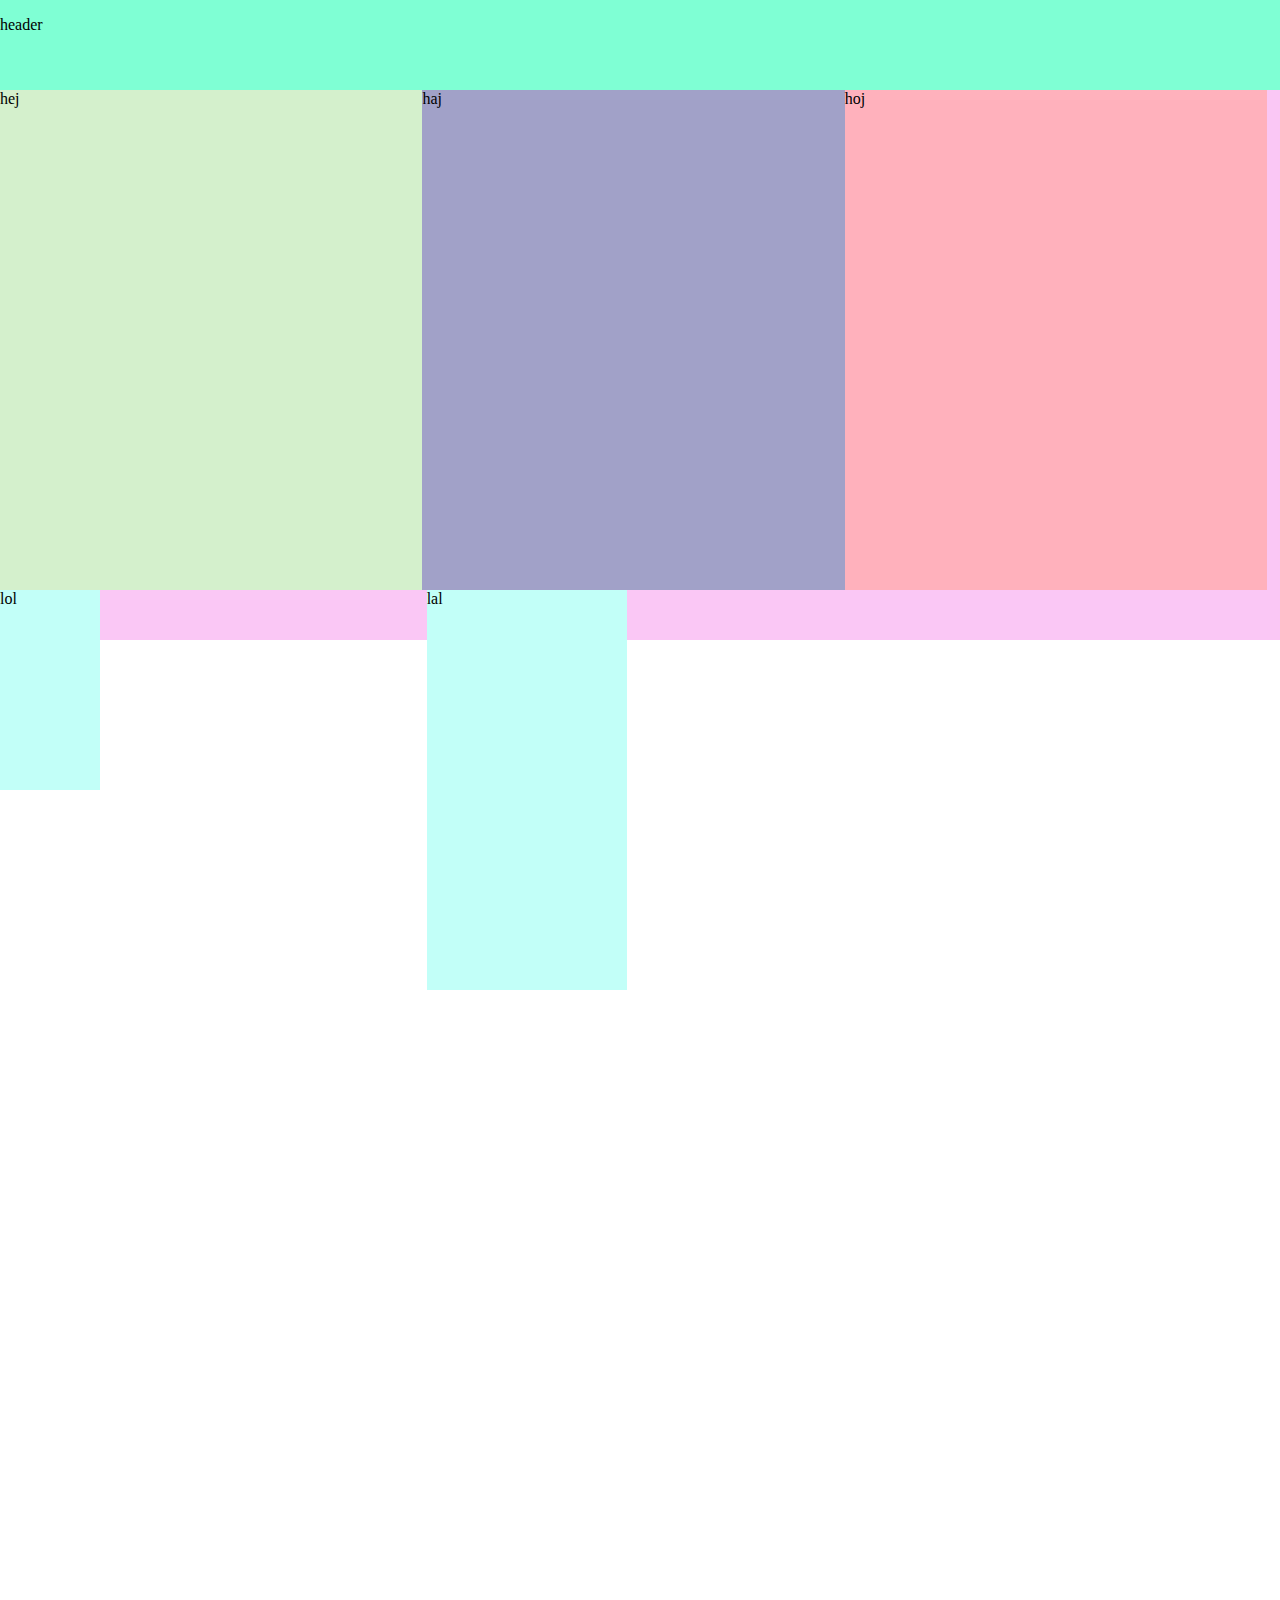
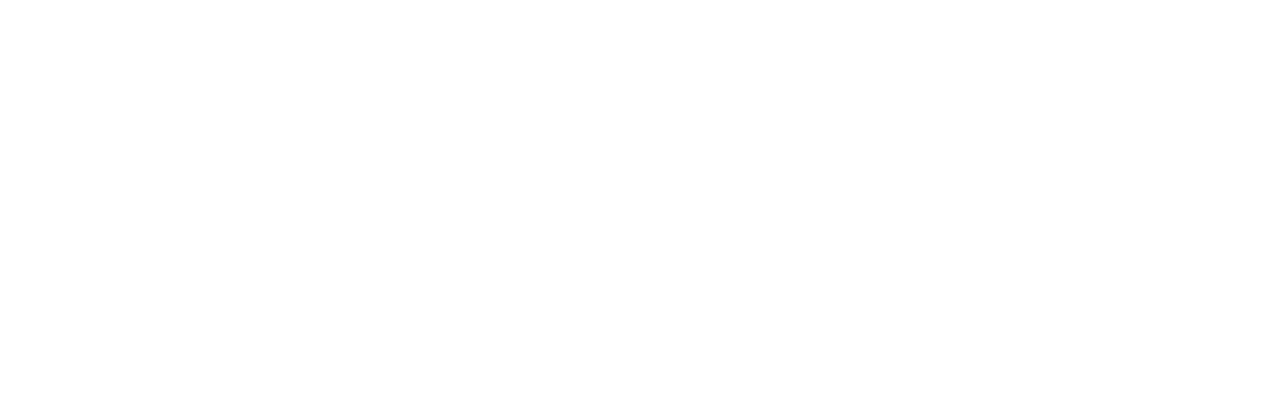
==== index.html @ 77cdb6f2 "vecka 8" ====
<!-- Denna fil skall alltid heta index.html och är den första filen på en hemsida -->
<!DOCTYPE html>
<html lang="en">
<head>
    <meta charset="UTF-8">
    <meta http-equiv="X-UA-Compatible" content="IE=edge">
    <meta name="viewport" content="width=device-width, initial-scale=1.0">
    <title>startsida</title>
    <link rel="stylesheet" href="css/style.css">
</head>
<body>
    

    <div id="wrapper">
        <header>
            <p>header</p>
    </header>
        <main>
            <section id="sec1">hej</section>
            <section id="sec2">haj</section>
            <section id="sec3">hoj</section>
        </main>

        <section id="sec4">lol</section>
        <section id="sec5">lal</section>
    </div>
</body>
</html>
---- css/style.css ----
/* Denna fil skall innehålla din CSS kod */
header {
    background-color: aquamarine;
    height: 90px;
    width: 100%;
    grid-area: hd;
}

#wrapper {
    display: grid;
    background-color: rgb(250, 199, 245);
    height: 640px;
    width: 100%;
    padding: 0;
    margin: 0;
    grid-template-areas:
    'hd hd hd' 
    'mn mn mn';
}

body {
    padding: 0;
    margin: 0;
    height: 2000px;
}

main {
    display: flex;
    grid-area: mn;
    width: 100%;
    padding: 0;
    margin: 0;
}

#sec1 {
    grid-area: sec1;
    height: 500px;
    width: 33%;
    background-color: rgb(212, 240, 204);
}

#sec2 {
    grid-area: sec2;
    height: 500px;
    width: 33%;
    background-color: rgb(161, 161, 200);
}

#sec3 {
    grid-area: sec3;
    height: 500px;
    width: 33%;
    background-color: rgb(255, 177, 188);
}

#sec4 {
    height: 200px;
    width: 100px;
    background-color: rgb(194, 255, 248);
}

#sec5 {
    height: 400px;
    width: 200px;
    background-color: rgb(194, 255, 248);
}
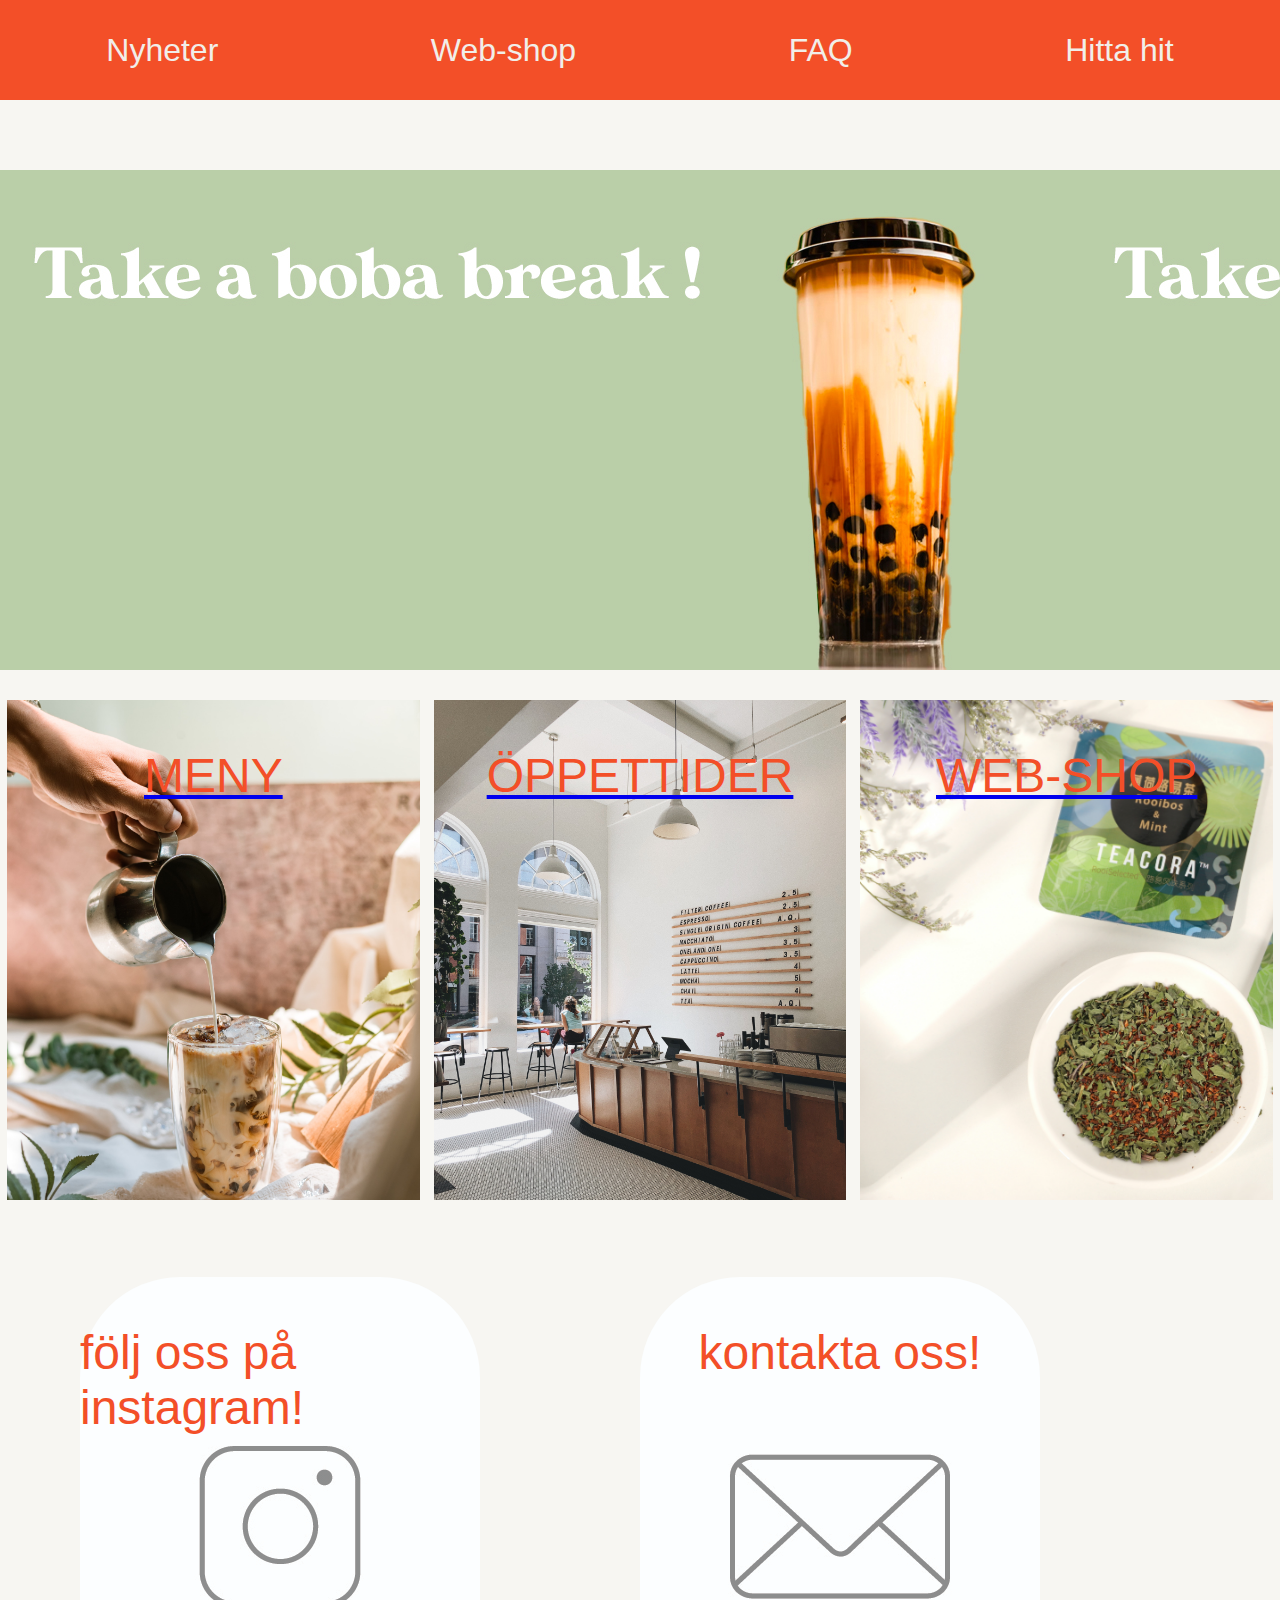
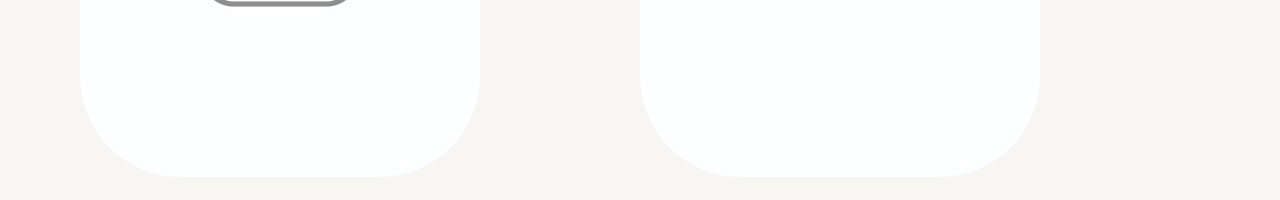
==== commit 34e2cd83: "28/2" ====
--- a/index.html
+++ b/index.html
@@ -13,16 +13,37 @@
 
     <div id="wrapper">
         <header>
-            <p>header</p>
+            <p id="hd" class="hover">Nyheter</p>
+            <p id="hd" class="hover">Web-shop</p>
+            <p id="hd" class="hover">FAQ</p>
+            <p id="hd" class="hover">Hitta hit</p>
     </header>
         <main>
-            <section id="sec1">hej</section>
-            <section id="sec2">haj</section>
-            <section id="sec3">hoj</section>
+            <section id="sec1">
+                <a href="meny.html">
+                    <p class="hover">MENY</p>
+                </a>
+            </section>
+            <section id="sec2">
+                <a href="butik.html">
+                    <p class="hover"> ÖPPETTIDER</p>
+                </a>
+            </section>
+            <section id="sec3">
+                <a href="te.html">
+                    <p class="hover">WEB-SHOP</p>
+                </a>
+            </section>
         </main>
 
-        <section id="sec4">lol</section>
-        <section id="sec5">lal</section>
+        <section id="sec6"></section>
+
+        <section id="sec4">
+            <p>följ oss på instagram!</p>
+        </section>
+        <section id="sec5">
+            <p>kontakta oss!</p>
+        </section>
     </div>
 </body>
 </html>--- a/css/style.css
+++ b/css/style.css
@@ -1,27 +1,30 @@
 /* Denna fil skall innehålla din CSS kod */
 header {
-    background-color: aquamarine;
-    height: 90px;
+    background-color: #F34F28;
+    height: 100px;
     width: 100%;
     grid-area: hd;
+    display: flex;
+    justify-content: space-around;
 }
 
 #wrapper {
     display: grid;
-    background-color: rgb(250, 199, 245);
-    height: 640px;
+    background-color: #F7F6F2;
+    height: 1800px;
     width: 100%;
     padding: 0;
     margin: 0;
     grid-template-areas:
     'hd hd hd' 
+    's6 s6 s6'
     'mn mn mn';
 }
 
 body {
     padding: 0;
     margin: 0;
-    height: 2000px;
+    height: 1800px;
 }
 
 main {
@@ -36,31 +39,87 @@
     grid-area: sec1;
     height: 500px;
     width: 33%;
-    background-color: rgb(212, 240, 204);
+    background-color: #F1EEE9;
+    background-size: cover;
+    border: solid 7px;
+    border-color: #F7F6F2;
+    background-image: url(../img/coffee.jpg)
 }
 
 #sec2 {
     grid-area: sec2;
     height: 500px;
     width: 33%;
-    background-color: rgb(161, 161, 200);
+    background-color: #F1EEE9;
+    border: solid 7px;
+    border-color: #F7F6F2;
+    background-image: url(../img/cafe.jpg);
+    background-size: cover ;
 }
 
 #sec3 {
     grid-area: sec3;
     height: 500px;
     width: 33%;
-    background-color: rgb(255, 177, 188);
+    background-color: #F1EEE9;
+    border: solid 7px;
+    border-color: #F7F6F2;
+    background-image: url(../img/teabag.jpg);
+    background-size: cover;
 }
 
 #sec4 {
-    height: 200px;
-    width: 100px;
-    background-color: rgb(194, 255, 248);
+    height: 500px;
+    width: 400px;
+    margin: auto;
+    background-image: url(../img/socials2.jpg);
+    background-size: cover;
+    border-radius: 100px;
 }
 
 #sec5 {
-    height: 400px;
-    width: 200px;
-    background-color: rgb(194, 255, 248);
-}+    height: 500px;
+    width: 400px;
+    background-image: url(../img/mail2.jpg);
+    background-size: cover;
+    margin: auto;
+    border-radius: 100px;
+}
+
+#sec6 {
+    width: 100%;
+    grid-area: s6;
+    height: 500px;
+    margin: auto;
+    background-image: url(../img/bannner_webb.jpg);
+    background-size: contain;
+}
+
+p {
+    font-size: 3rem;
+    font-family: Impact, Haettenschweiler, 'Arial Narrow Bold', sans-serif;
+    color: #F34F28;
+    text-decoration: none;
+    display: flex;
+    justify-content: center;
+}
+
+a {
+    display: flex;
+    justify-content: center;
+    margin: auto;
+}
+
+.hover{
+    transition-duration: 0.5s;
+}
+
+.hover:hover{
+    transform: scale(1.1);
+    color: #BECEAB;
+}
+
+#hd {
+    color: #F1EEE9;
+    font-size: 2rem;
+}
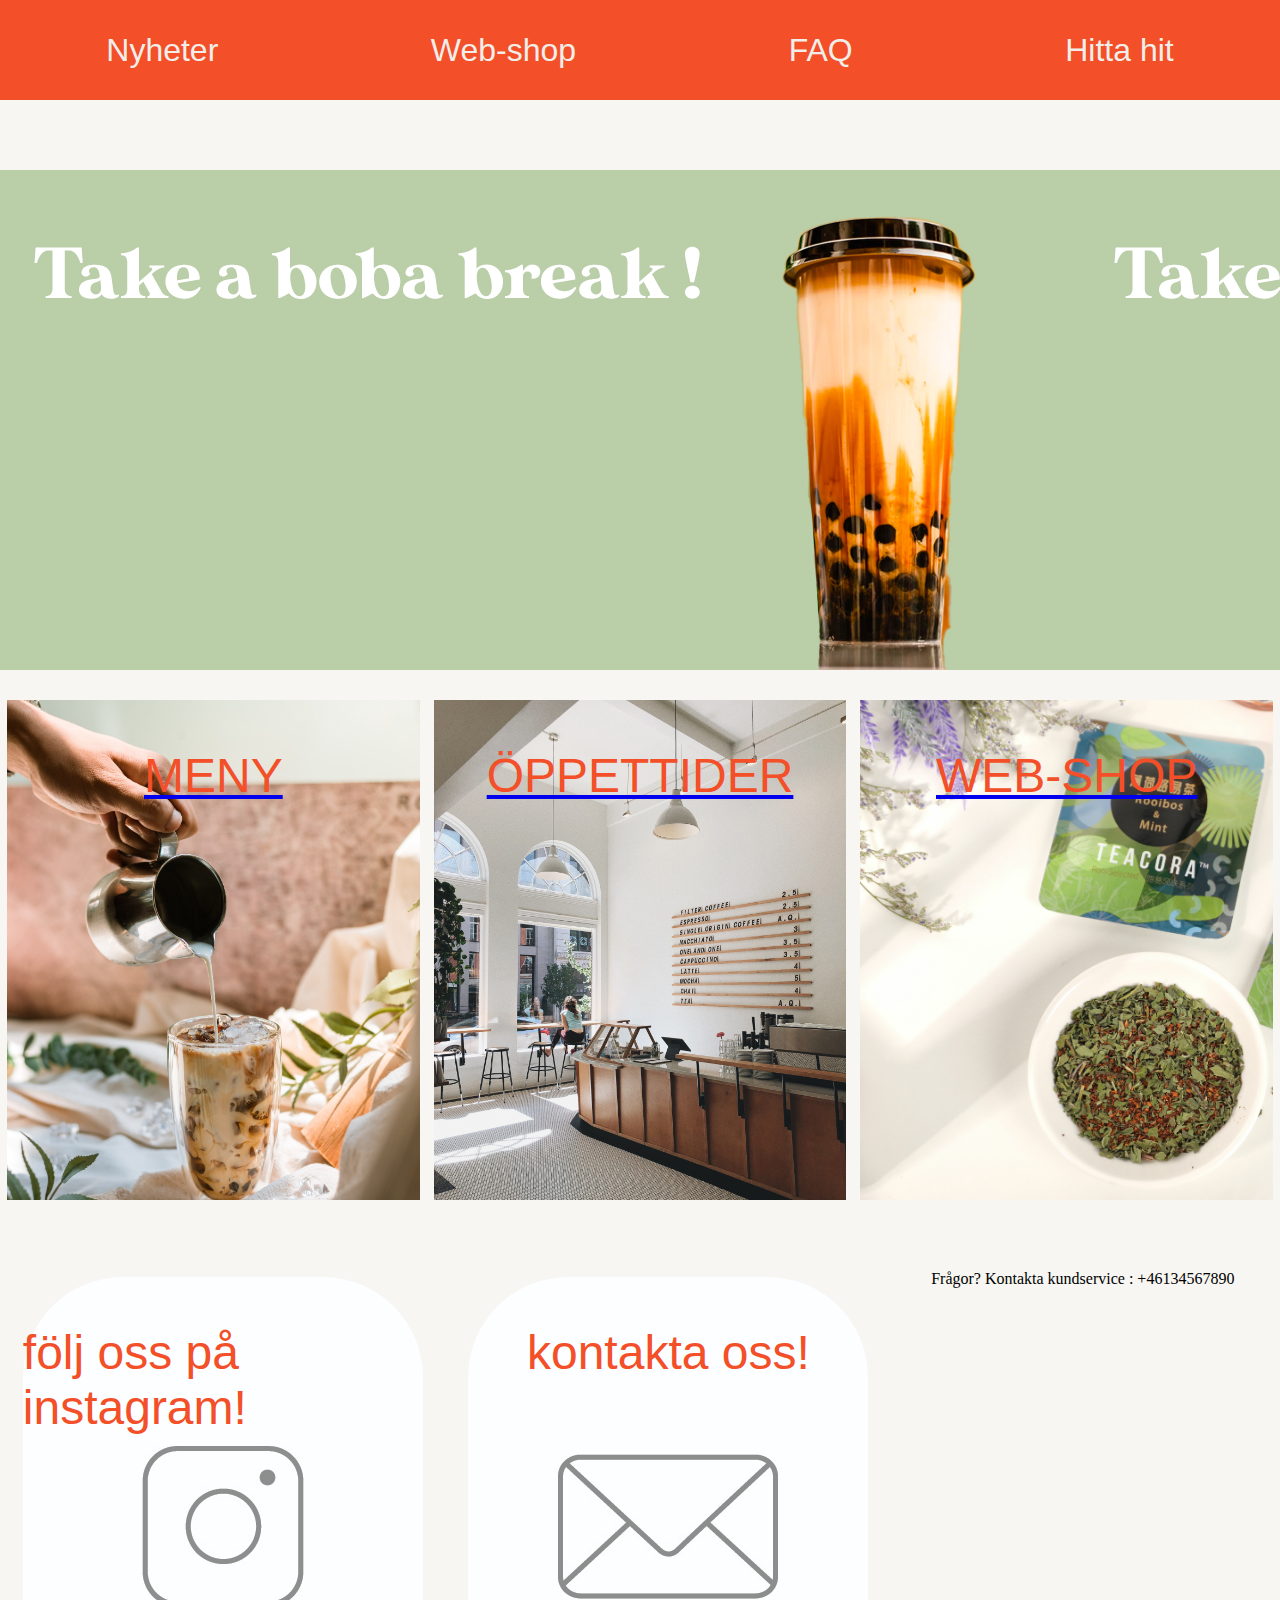
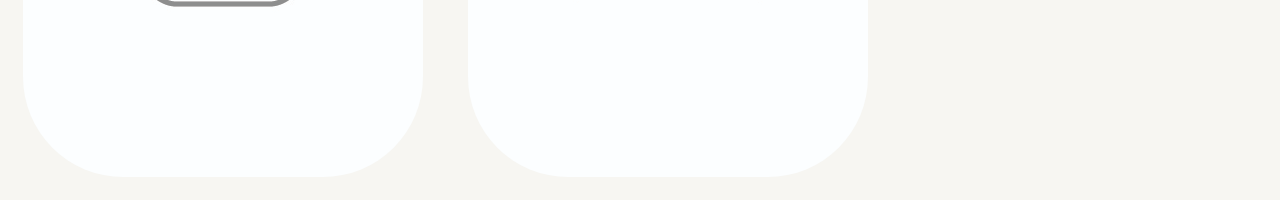
==== commit 486617bf: "14/3" ====
--- a/index.html
+++ b/index.html
@@ -44,6 +44,12 @@
         <section id="sec5">
             <p>kontakta oss!</p>
         </section>
+
+        <footer>
+            <ul>
+                Frågor? Kontakta kundservice : +46134567890
+            </ul>
+        </footer>
     </div>
 </body>
 </html>--- a/css/style.css
+++ b/css/style.css
@@ -123,3 +123,7 @@
     color: #F1EEE9;
     font-size: 2rem;
 }
+
+footer {
+    height: 10px;
+}
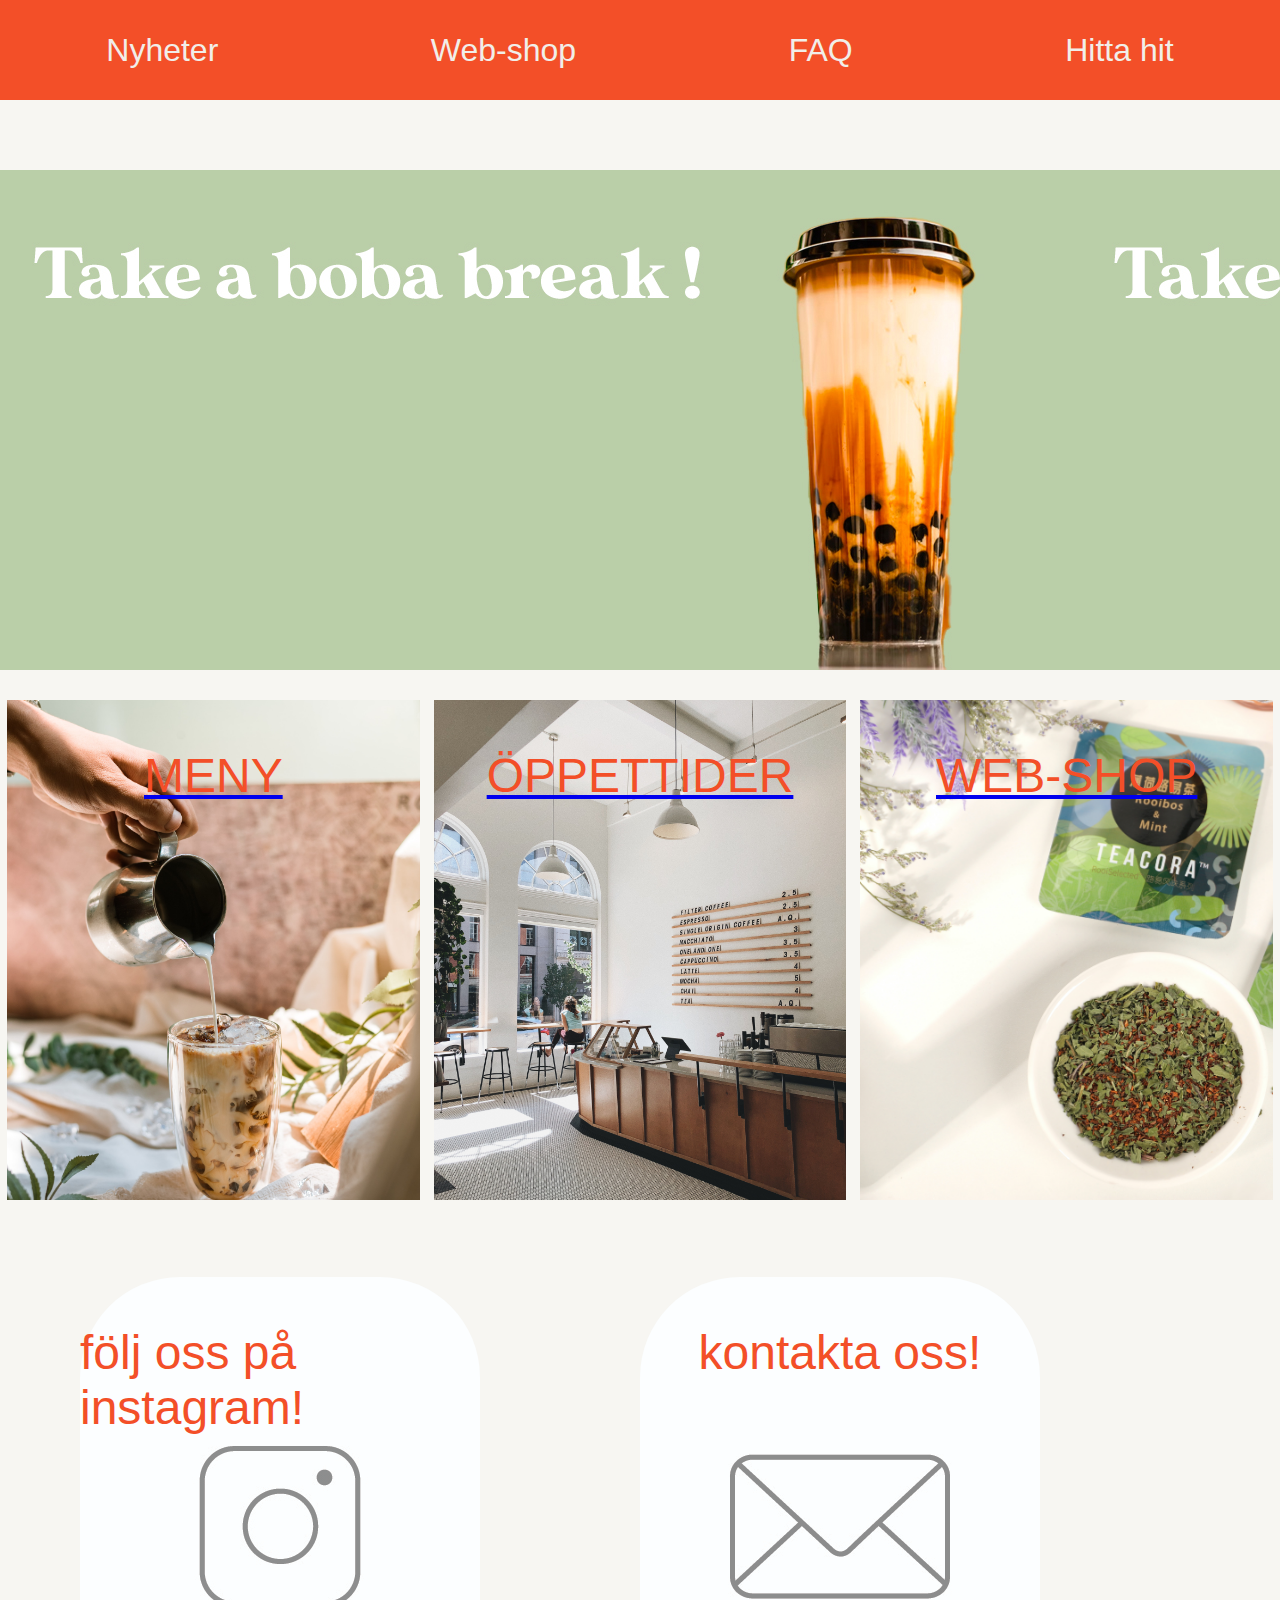
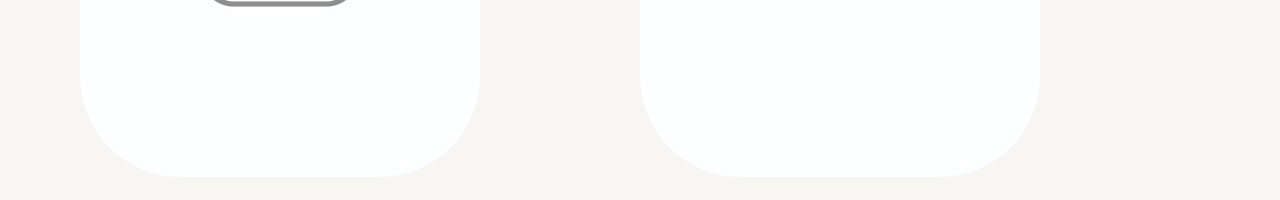
==== commit 0d70e805: "4 sidor, börjat optimera 2" ====
--- a/index.html
+++ b/index.html
@@ -34,6 +34,9 @@
                     <p class="hover">WEB-SHOP</p>
                 </a>
             </section>
+            
+            <script src="js/script.js"></script> 
+
         </main>
 
         <section id="sec6"></section>
@@ -45,11 +48,11 @@
             <p>kontakta oss!</p>
         </section>
 
-        <footer>
+        <!-- <footer>
             <ul>
                 Frågor? Kontakta kundservice : +46134567890
             </ul>
-        </footer>
+        </footer> -->
     </div>
 </body>
-</html>+</html>
--- a/css/style.css
+++ b/css/style.css
@@ -124,6 +124,128 @@
     font-size: 2rem;
 }
 
+/* #wrapperM {
+    width: 100%;
+    margin: auto;
+    padding: 0;
+    display: grid;
+    grid-template-areas: 'hd'
+    'main'
+    'ft';
+}
+
+/* header {
+    grid-template-columns: hd;
+    background-color: rgb(218, 224, 233);
+
+} */
+
+/* body {
+    padding: 0;
+    margin: 0;
+}
+
+header h1 {
+    text-align: center;
+    color: rgb(29, 29, 80);
+    font-family:Impact, Haettenschweiler, 'Arial Narrow Bold', sans-serif
+}
+
+nav {
+    display: flex;
+    justify-content: flex-end;
+    font-family: Arial, Helvetica, sans-serif;
+}
+
+nav ul {
+    display: flex;
+}
+
+nav ul li {
+    list-style: none;
+    margin: 1rem 0.5rem 1rem 0.5rem ;
+}
+
+nav ul li a {
+    color: rgb(0, 0, 0);
+    text-decoration: none;
+    font-family:'Gill Sans', 'Gill Sans MT', Calibri, 'Trebuchet MS', sans-serif;
+}  */
+
+
 footer {
     height: 10px;
 }
+
+@media screen and (max-width:600px) {
+    body {
+        width: 100%;
+        background-color: rgb(55, 159, 224);
+    }
+
+    header {
+        position: relative;
+        width: 100vw;
+    }
+
+    #wrapper {
+        width: 100%;
+    }
+
+    main {
+        width: 100vw;
+    }
+
+    #hamburger {
+        height: 1.5rem;
+        width: 2.2rem;
+        position: absolute;
+        top: 1rem;
+        right: 1rem;
+
+    }
+
+    #hamburger div {
+        border: 1px solid black;
+        margin: 0.3rem;
+    }
+
+    #sec4 {
+        width: 50vw;
+    }
+
+    #sec5 {
+        width: 50vw;
+    }
+
+    #sec6 {
+        width: 100vw;
+        position:static;
+        background-size: cover;
+    }
+
+    nav {
+        justify-content: center;
+        max-height: 0;
+        overflow: hidden;
+        transition-duration: 2s;
+    }
+
+    nav.active {
+        max-height: 1000px;
+        transition-duration: 2s;
+    }
+
+    nav ul {
+        display: block;
+        padding: 0;
+    }
+
+    nav ul li {
+        text-align: center;
+    }
+
+    nav ul li:hover {
+        background-color: rgb(27, 43, 90);
+    }
+}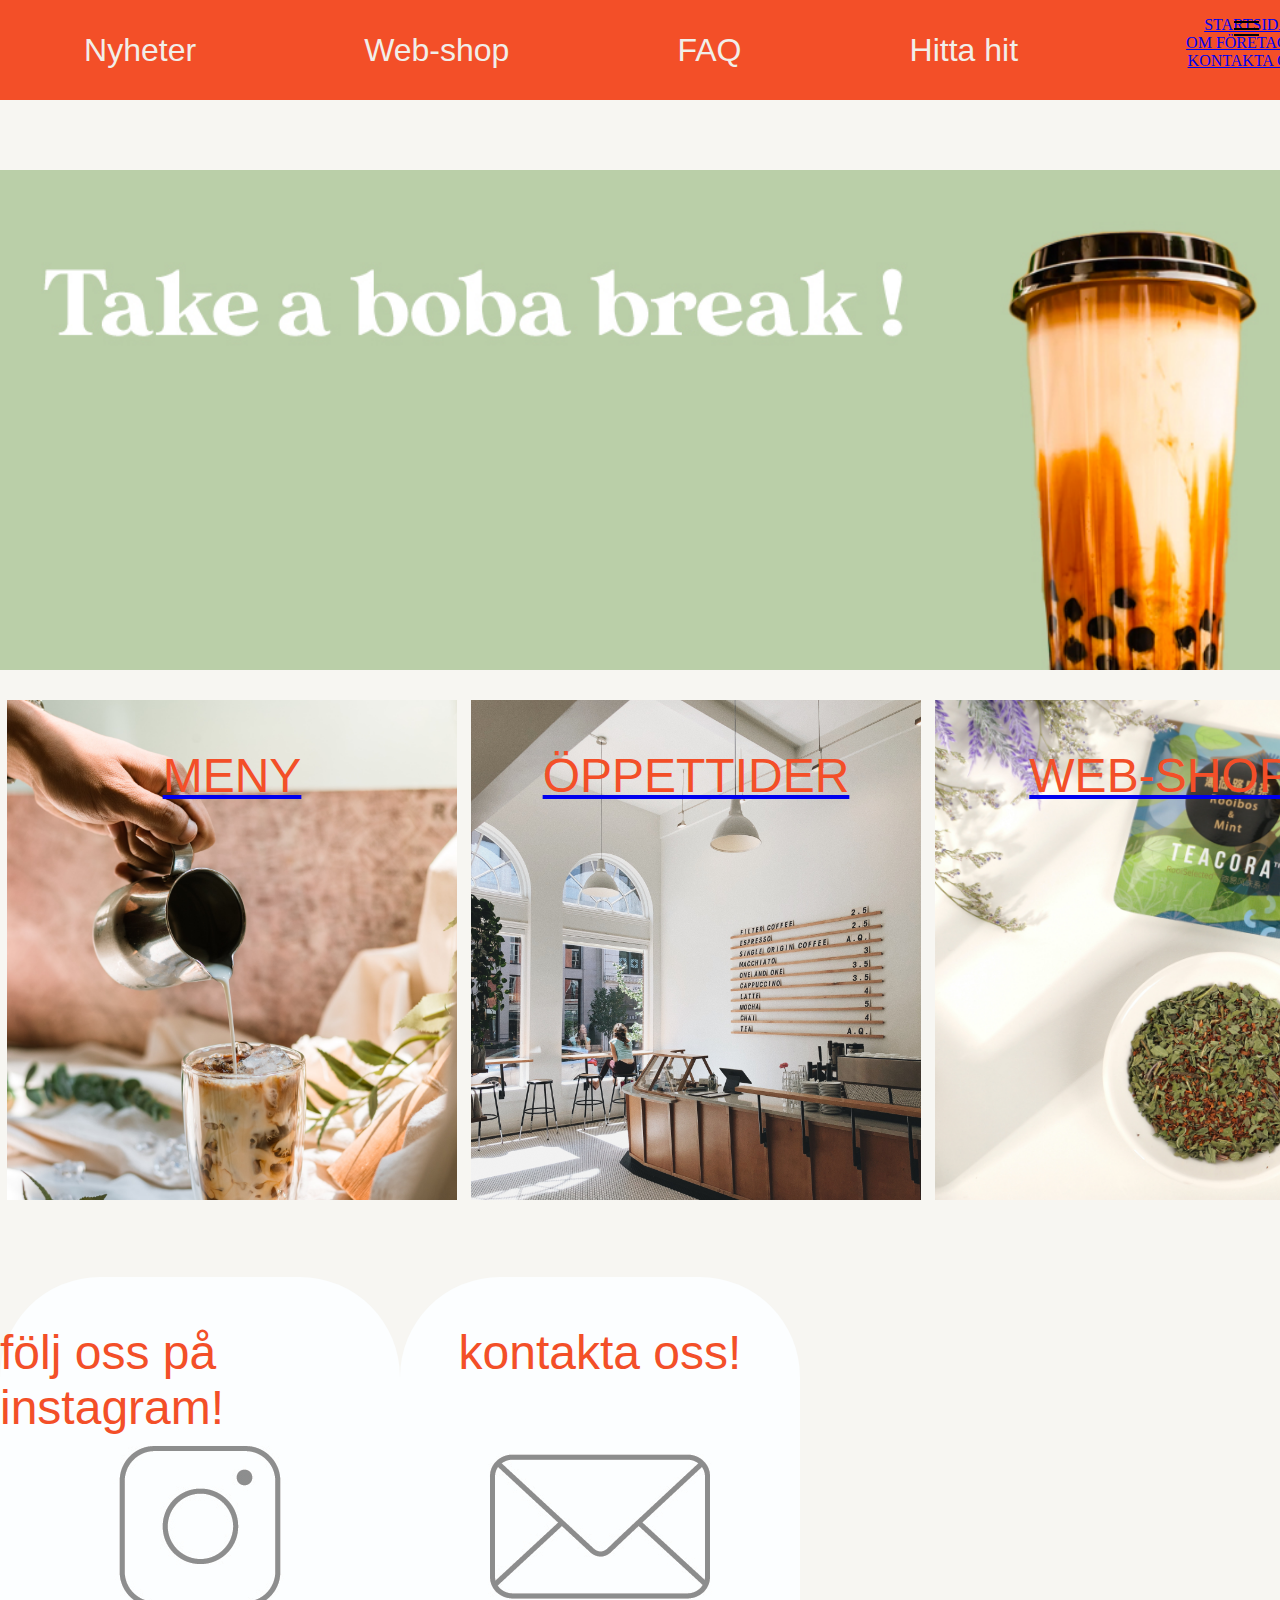
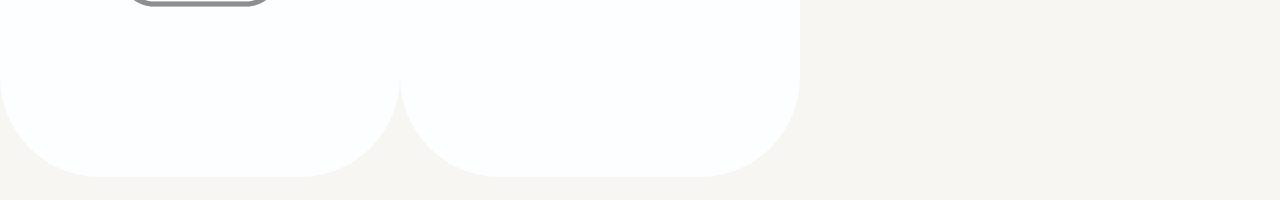
==== commit c3275ece: "Inlämning 4/3-23" ====
--- a/index.html
+++ b/index.html
@@ -17,6 +17,18 @@
             <p id="hd" class="hover">Web-shop</p>
             <p id="hd" class="hover">FAQ</p>
             <p id="hd" class="hover">Hitta hit</p>
+            <div id="hamburger" onClick="toggleMenu()">
+                <div id="line1"></div>
+                <div id="line2"></div>
+                <div id="line3"></div>
+            </div>
+            <nav class="active">
+                <ul>
+                    <li><a href="#startsida">STARTSIDA</a></li>
+                    <li><a href="#om">OM FÖRETAGET</a></li>
+                    <li><a href="#contact">KONTAKTA OSS</a></li>
+                </ul>
+            </nav>
     </header>
         <main>
             <section id="sec1">
@@ -35,7 +47,7 @@
                 </a>
             </section>
             
-            <script src="js/script.js"></script> 
+            
 
         </main>
 
@@ -48,11 +60,16 @@
             <p>kontakta oss!</p>
         </section>
 
-        <!-- <footer>
-            <ul>
-                Frågor? Kontakta kundservice : +46134567890
-            </ul>
-        </footer> -->
     </div>
+
+    <!-- <div id="wrapper">
+        <header>
+           
+        </header>
+            <main></main>
+    </div> -->
+
+    <script src="js/script.js"></script>
+    
 </body>
 </html>
--- a/css/style.css
+++ b/css/style.css
@@ -28,17 +28,19 @@
 }
 
 main {
-    display: flex;
+    display: grid;
     grid-area: mn;
     width: 100%;
     padding: 0;
     margin: 0;
+    grid-template-areas: 
+        'sec1 sec2 sec3';
 }
 
 #sec1 {
     grid-area: sec1;
     height: 500px;
-    width: 33%;
+    width: 450px;
     background-color: #F1EEE9;
     background-size: cover;
     border: solid 7px;
@@ -49,7 +51,7 @@
 #sec2 {
     grid-area: sec2;
     height: 500px;
-    width: 33%;
+    width: 450px;
     background-color: #F1EEE9;
     border: solid 7px;
     border-color: #F7F6F2;
@@ -60,7 +62,7 @@
 #sec3 {
     grid-area: sec3;
     height: 500px;
-    width: 33%;
+    width: 450px;
     background-color: #F1EEE9;
     border: solid 7px;
     border-color: #F7F6F2;
@@ -75,6 +77,7 @@
     background-image: url(../img/socials2.jpg);
     background-size: cover;
     border-radius: 100px;
+    justify-content: center;
 }
 
 #sec5 {
@@ -84,6 +87,7 @@
     background-size: cover;
     margin: auto;
     border-radius: 100px;
+    justify-content: center;
 }
 
 #sec6 {
@@ -92,7 +96,7 @@
     height: 500px;
     margin: auto;
     background-image: url(../img/bannner_webb.jpg);
-    background-size: contain;
+    background-size: cover;
 }
 
 p {
@@ -119,81 +123,127 @@
     color: #BECEAB;
 }
 
+nav {
+    justify-content: center;
+    max-height: 0;
+    overflow: hidden;
+    transition-duration: 1s;
+}
+
+nav.active {
+    max-height: 1000px;
+    transition-duration: 3s;
+}
+
+nav ul {
+    display: block;
+    padding: 0;
+}
+
+nav ul li {
+    text-align: center;
+}
+
+nav ul li:hover {
+    background-color: rgb(255, 255, 255);
+}
+
+#hamburger {
+    height: 1.5rem;
+    width: 2.2rem;
+    position: absolute;
+    top: 1rem;
+    right: 1rem;
+
+}
+
+#hamburger div {
+    border: 1px solid black;
+    margin: 0.3rem;
+}
+
 #hd {
     color: #F1EEE9;
     font-size: 2rem;
 }
 
-/* #wrapperM {
-    width: 100%;
-    margin: auto;
-    padding: 0;
-    display: grid;
-    grid-template-areas: 'hd'
-    'main'
-    'ft';
-}
-
-/* header {
-    grid-template-columns: hd;
-    background-color: rgb(218, 224, 233);
-
-} */
-
-/* body {
-    padding: 0;
-    margin: 0;
-}
-
-header h1 {
-    text-align: center;
-    color: rgb(29, 29, 80);
-    font-family:Impact, Haettenschweiler, 'Arial Narrow Bold', sans-serif
-}
-
-nav {
-    display: flex;
-    justify-content: flex-end;
-    font-family: Arial, Helvetica, sans-serif;
-}
-
-nav ul {
-    display: flex;
-}
-
-nav ul li {
-    list-style: none;
-    margin: 1rem 0.5rem 1rem 0.5rem ;
-}
-
-nav ul li a {
-    color: rgb(0, 0, 0);
-    text-decoration: none;
-    font-family:'Gill Sans', 'Gill Sans MT', Calibri, 'Trebuchet MS', sans-serif;
-}  */
-
 
 footer {
     height: 10px;
 }
 
 @media screen and (max-width:600px) {
+    
+    header {
+            position: relative;
+            width: 100vw;
+        }
+    
+    #hamburger {
+            height: 1.5rem;
+            width: 2.2rem;
+            position: absolute;
+            top: 1rem;
+            right: 1rem;
+    
+        }
+        
+    #hamburger div {
+            border: 1px solid black;
+            margin: 0.3rem;
+        }
+    
+    nav {
+            justify-content: center;
+            max-height: 0;
+            overflow: hidden;
+            transition-duration: 2s;
+        }
+    
+    nav.active {
+            max-height: 1000px;
+            transition-duration: 2s;
+        }
+    
+    nav ul {
+            display: block;
+            padding: 0;
+        }
+    
+    nav ul li {
+            text-align: center;
+        }
+    
+    nav ul li:hover {
+            background-color: rgb(27, 43, 90);
+        }
+    
+    
     body {
         width: 100%;
-        background-color: rgb(55, 159, 224);
-    }
-
-    header {
-        position: relative;
-        width: 100vw;
-    }
+        height: 2000px;
+    }
+
 
     #wrapper {
         width: 100%;
+        grid-template-areas: 
+        'hd hd hd'
+        's6 s6 s6'
+        'mn mn mn'
+        ;
     }
 
     main {
         width: 100vw;
+        display: flex;
+        flex-wrap: wrap;
+        grid-template-areas: 
+        's1 s1 s1'
+        's2 s2 s2'
+        's3 s3 s3'
+        's4 s4 s4'
+        's5 s5 s5';
     }
 
     #hamburger {
@@ -210,16 +260,28 @@
         margin: 0.3rem;
     }
 
+    #sec1 {
+        width: 100%;
+    }
+
+    #sec2 {
+        width: 100%;
+    }
+
+    #sec3 {
+        width: 100%;
+    }
+
     #sec4 {
-        width: 50vw;
+        width: 100%;
     }
 
     #sec5 {
-        width: 50vw;
+        width: 100%;
     }
 
     #sec6 {
-        width: 100vw;
+        width: 100%;
         position:static;
         background-size: cover;
     }
@@ -228,12 +290,12 @@
         justify-content: center;
         max-height: 0;
         overflow: hidden;
-        transition-duration: 2s;
+        transition-duration: 1s;
     }
 
     nav.active {
         max-height: 1000px;
-        transition-duration: 2s;
+        transition-duration: 3s;
     }
 
     nav ul {
@@ -246,6 +308,6 @@
     }
 
     nav ul li:hover {
-        background-color: rgb(27, 43, 90);
+        background-color: rgb(255, 255, 255);
     }
 }